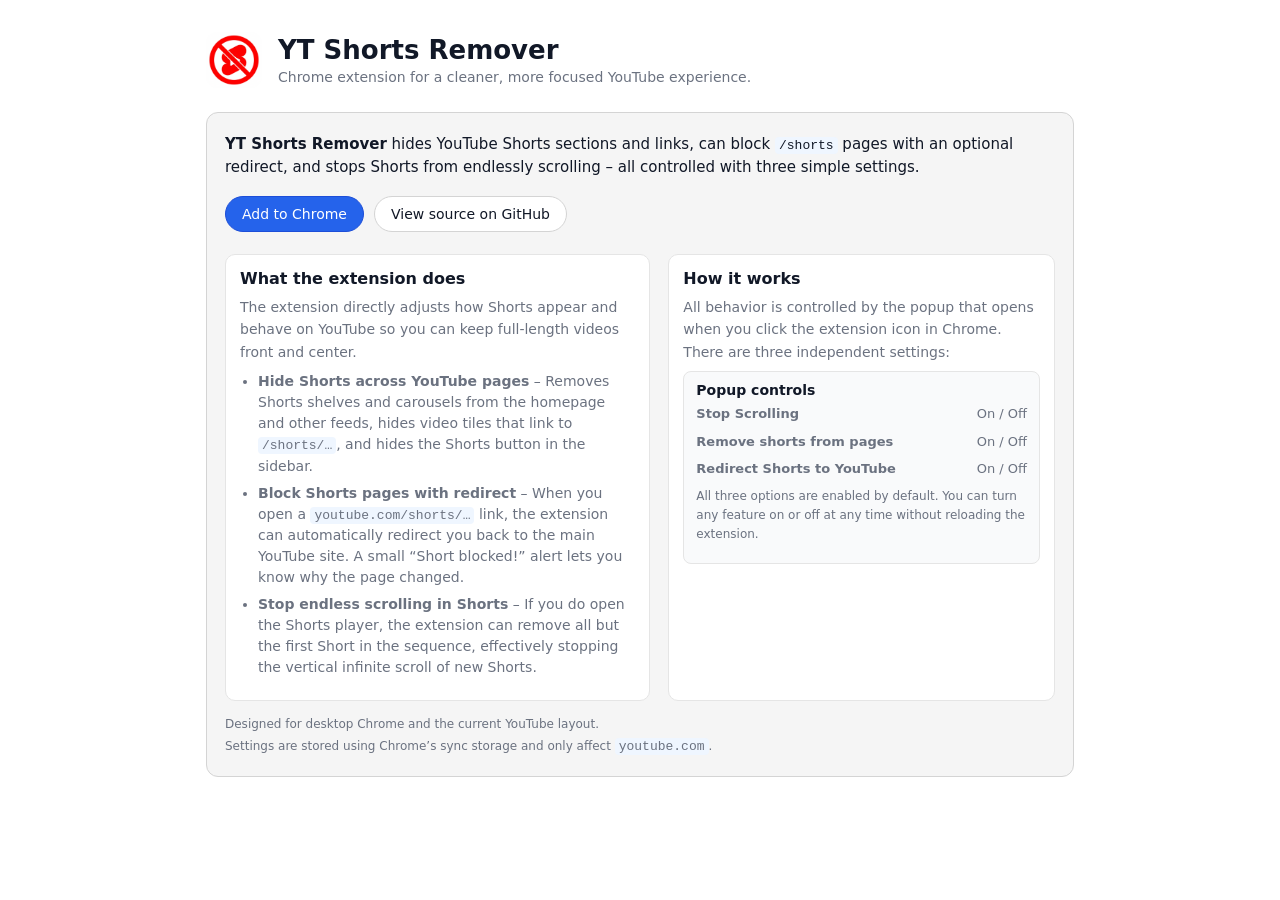
==== index.html @ ebc8b284 "Fix HTML encoding issues in index.html" ====
<!DOCTYPE html>
<html lang="en">
<head>
    <meta charset="UTF-8">
    <title>YT Shorts Remover – Official Extension Page</title>
    <meta name="viewport" content="width=device-width, initial-scale=1">
    <meta name="description" content="YT Shorts Remover is a Chrome extension that hides YouTube Shorts sections, blocks /shorts pages, and stops the endless Shorts scroll.">

    <link rel="icon" type="image/png" href="icon.png">

    <style>
        :root {
            --color-bg: #ffffff;
            --color-surface: #f5f5f5;
            --color-border: #d4d4d4;
            --color-border-soft: #e5e5e5;
            --color-text-main: #111827;
            --color-text-muted: #6b7280;
            --color-primary: #2563eb;
            --color-primary-dark: #1d4ed8;
            --color-primary-soft: #eff6ff;
        }

        * {
            box-sizing: border-box;
        }

        body {
            margin: 0;
            padding: 0;
            font-family: system-ui, -apple-system, BlinkMacSystemFont, "Segoe UI", sans-serif;
            background-color: var(--color-bg);
            color: var(--color-text-main);
        }

        .page {
            max-width: 900px;
            margin: 0 auto;
            padding: 32px 16px 40px;
        }

        header {
            display: flex;
            align-items: center;
            gap: 16px;
            margin-bottom: 24px;
        }

        header img {
            width: 56px;
            height: 56px;
            border-radius: 12px;
        }

        header h1 {
            margin: 0 0 4px;
            font-size: 26px;
            font-weight: 600;
        }

        header p {
            margin: 0;
            color: var(--color-text-muted);
            font-size: 14px;
        }

        main {
            background-color: var(--color-surface);
            border: 1px solid var(--color-border);
            border-radius: 12px;
            padding: 20px 18px 22px;
        }

        .intro {
            margin-bottom: 18px;
        }

        .intro p {
            margin: 0;
            font-size: 15px;
            line-height: 1.5;
        }

        .actions {
            display: flex;
            flex-wrap: wrap;
            gap: 10px;
            margin: 18px 0 22px;
        }

        .button {
            display: inline-flex;
            align-items: center;
            justify-content: center;
            gap: 6px;
            padding: 9px 16px;
            border-radius: 999px;
            border: 1px solid transparent;
            font-size: 14px;
            text-decoration: none;
            cursor: pointer;
        }

        .button-primary {
            background-color: var(--color-primary);
            color: #ffffff;
            border-color: var(--color-primary-dark);
        }

        .button-primary:hover {
            background-color: var(--color-primary-dark);
        }

        .button-secondary {
            background-color: #ffffff;
            color: var(--color-text-main);
            border-color: var(--color-border);
        }

        .button-secondary:hover {
            background-color: #f9fafb;
        }

        .button-subtext {
            font-size: 11px;
            color: var(--color-text-muted);
        }

        .sections {
            display: grid;
            grid-template-columns: minmax(0, 2.2fr) minmax(0, 2fr);
            gap: 18px;
        }

        @media (max-width: 800px) {
            .sections {
                grid-template-columns: minmax(0, 1fr);
            }
        }

        section {
            background-color: #ffffff;
            border-radius: 10px;
            border: 1px solid var(--color-border-soft);
            padding: 14px 14px 16px;
        }

        section h2 {
            margin: 0 0 8px;
            font-size: 16px;
            font-weight: 600;
        }

        section p {
            margin: 0 0 8px;
            font-size: 14px;
            line-height: 1.6;
            color: var(--color-text-muted);
        }

        ul {
            margin: 0;
            padding-left: 18px;
        }

        li {
            font-size: 14px;
            line-height: 1.5;
            color: var(--color-text-muted);
            margin-bottom: 6px;
        }

        code {
            font-family: ui-monospace, SFMono-Regular, Menlo, Monaco, Consolas, "Liberation Mono", "Courier New", monospace;
            font-size: 13px;
            background-color: var(--color-primary-soft);
            padding: 1px 4px;
            border-radius: 4px;
        }

        .panel {
            border-radius: 8px;
            border: 1px solid var(--color-border-soft);
            padding: 10px 12px 11px;
            background-color: #f9fafb;
        }

        .panel h3 {
            margin: 0 0 6px;
            font-size: 14px;
            font-weight: 600;
        }

        .toggle-list {
            list-style: none;
            padding: 0;
            margin: 0;
        }

        .toggle-item {
            display: flex;
            justify-content: space-between;
            align-items: center;
            margin-bottom: 8px;
            font-size: 13px;
        }

        .toggle-label {
            margin-right: 8px;
        }

        .toggle-note {
            font-size: 12px;
            color: var(--color-text-muted);
            margin-top: 6px;
        }

        .footer {
            margin-top: 16px;
            font-size: 12px;
            color: var(--color-text-muted);
            display: flex;
            flex-wrap: wrap;
            gap: 8px;
            justify-content: space-between;
        }

        @media (max-width: 600px) {
            header {
                align-items: flex-start;
            }

            .footer {
                flex-direction: column;
                align-items: flex-start;
            }
        }
    </style>
</head>
<body>
    <div class="page">
        <header>
            <img src="icon.png" alt="YT Shorts Remover icon">
            <div>
                <h1>YT Shorts Remover</h1>
                <p>Chrome extension for a cleaner, more focused YouTube experience.</p>
            </div>
        </header>

        <main>
            <div class="intro">
                <p>
                    <strong>YT Shorts Remover</strong> hides YouTube Shorts sections and links, can block
                    <code>/shorts</code> pages with an optional redirect, and stops Shorts from endlessly scrolling – all
                    controlled with three simple settings.
                </p>
            </div>

            <div class="actions">
                <!-- Replace these href values with your actual URLs before publishing -->
                <a class="button button-primary" href="YOUR_CHROME_WEB_STORE_URL_HERE" target="_blank" rel="noopener noreferrer">
                    <span>Add to Chrome</span>
                </a>
                <a class="button button-secondary" href="https://github.com/OllieOlzu/Youtube-Shorts-Remover" target="_blank" rel="noopener noreferrer">
                    <span>View source on GitHub</span>
                </a>
            </div>

            <div class="sections">
                <section aria-labelledby="section-overview">
                    <h2 id="section-overview">What the extension does</h2>
                    <p>
                        The extension directly adjusts how Shorts appear and behave on YouTube so you can keep full‑length
                        videos front and center.
                    </p>
                    <ul>
                        <li>
                            <strong>Hide Shorts across YouTube pages</strong> – Removes Shorts shelves and carousels from
                            the homepage and other feeds, hides video tiles that link to <code>/shorts/…</code>, and
                            hides the Shorts button in the sidebar.
                        </li>
                        <li>
                            <strong>Block Shorts pages with redirect</strong> – When you open a
                            <code>youtube.com/shorts/…</code> link, the extension can automatically redirect you back to
                            the main YouTube site. A small “Short blocked!” alert lets you know why the page changed.
                        </li>
                        <li>
                            <strong>Stop endless scrolling in Shorts</strong> – If you do open the Shorts player, the
                            extension can remove all but the first Short in the sequence, effectively stopping the
                            vertical infinite scroll of new Shorts.
                        </li>
                    </ul>
                </section>

                <section aria-labelledby="section-controls">
                    <h2 id="section-controls">How it works</h2>
                    <p>
                        All behavior is controlled by the popup that opens when you click the extension icon in Chrome.
                        There are three independent settings:
                    </p>

                    <div class="panel">
                        <h3>Popup controls</h3>
                        <ul class="toggle-list">
                            <li class="toggle-item">
                                <span class="toggle-label"><strong>Stop Scrolling</strong></span>
                                <span>On / Off</span>
                            </li>
                            <li class="toggle-item">
                                <span class="toggle-label"><strong>Remove shorts from pages</strong></span>
                                <span>On / Off</span>
                            </li>
                            <li class="toggle-item">
                                <span class="toggle-label"><strong>Redirect Shorts to YouTube</strong></span>
                                <span>On / Off</span>
                            </li>
                        </ul>
                        <p class="toggle-note">
                            All three options are enabled by default. You can turn any feature on or off at any time
                            without reloading the extension.
                        </p>
                    </div>
                </section>
            </div>

            <div class="footer">
                <span>Designed for desktop Chrome and the current YouTube layout.</span>
                <span>Settings are stored using Chrome’s sync storage and only affect <code>youtube.com</code>.</span>
            </div>
        </main>
    </div>
</body>
</html>
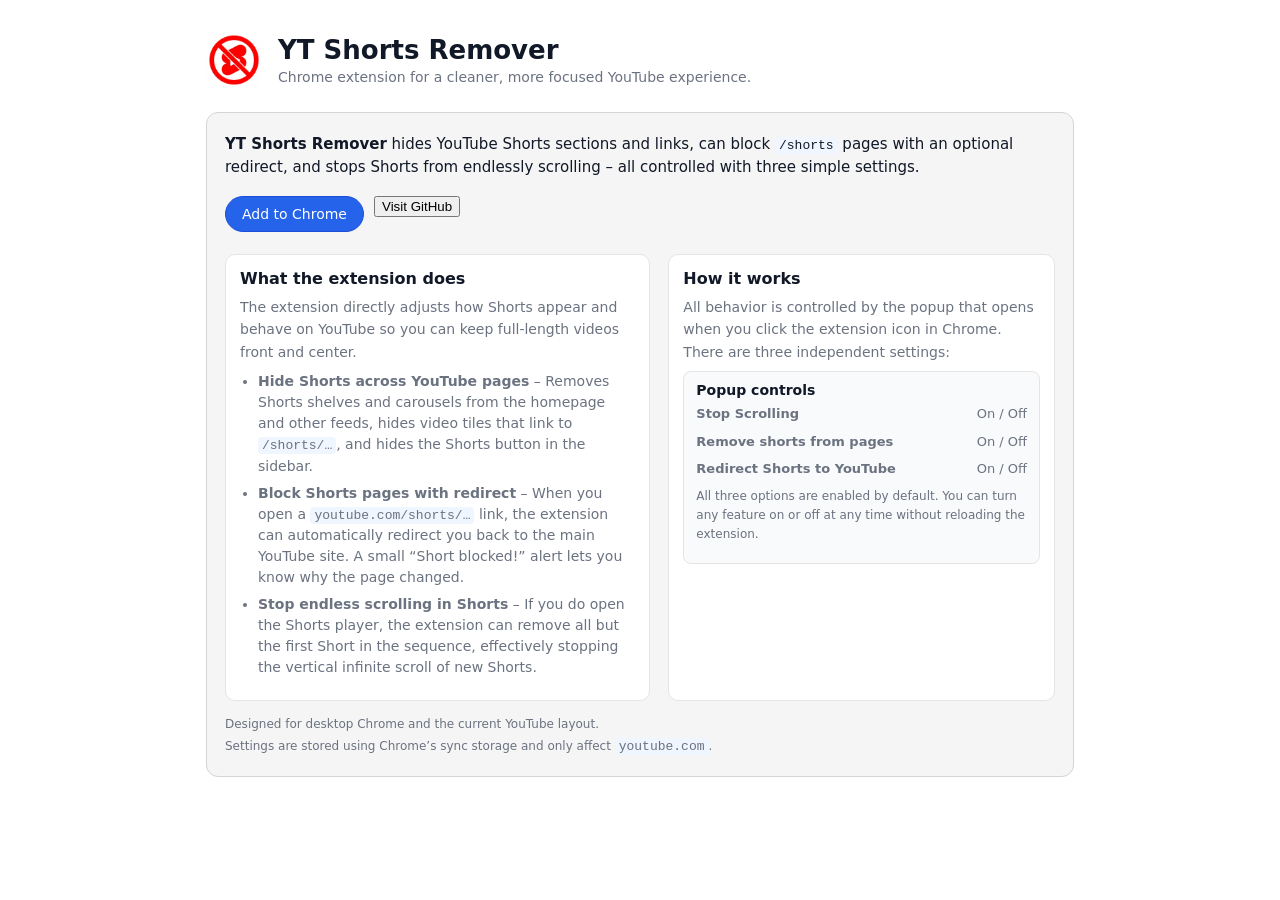
==== commit b212710e: "Fix HTML formatting and update content structure" ====
--- a/index.html
+++ b/index.html
@@ -261,8 +261,8 @@
                 <a class="button button-primary" href="YOUR_CHROME_WEB_STORE_URL_HERE" target="_blank" rel="noopener noreferrer">
                     <span>Add to Chrome</span>
                 </a>
-                <a class="button button-secondary" href="https://github.com/OllieOlzu/Youtube-Shorts-Remover" target="_blank" rel="noopener noreferrer">
-                    <span>View source on GitHub</span>
+                <a href="https://github.com/OllieOlzu/Youtube-Shorts-Remover" target="_blank">
+                    <button>Visit GitHub </button>
                 </a>
             </div>
 
@@ -333,3 +333,4 @@
 </html>
 
 
+
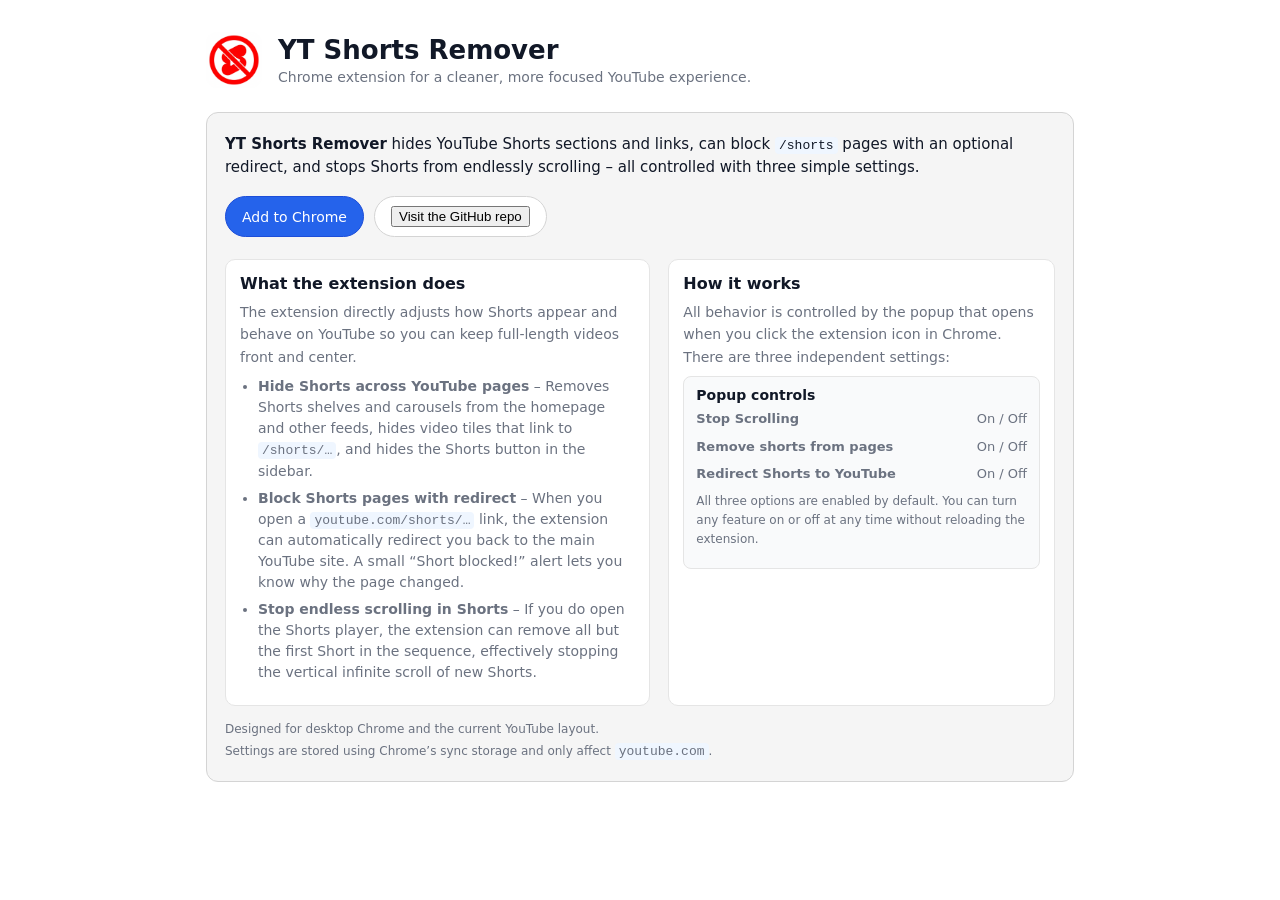
==== commit 818b343e: "Update index.html" ====
--- a/index.html
+++ b/index.html
@@ -257,12 +257,11 @@
             </div>
 
             <div class="actions">
-                <!-- Replace these href values with your actual URLs before publishing -->
-                <a class="button button-primary" href="YOUR_CHROME_WEB_STORE_URL_HERE" target="_blank" rel="noopener noreferrer">
+                <a class="button button-primary" href="https://chrome.google.com/webstore" target="_blank" rel="noopener noreferrer">
                     <span>Add to Chrome</span>
                 </a>
-                <a href="https://github.com/OllieOlzu/Youtube-Shorts-Remover" target="_blank">
-                    <button>Visit GitHub </button>
+                <a class="button button-secondary" href="https://github.com/OllieOlzu/Youtube-Shorts-Remover" target="_blank" rel="noopener noreferrer">
+                    <button>Visit the GitHub repo</button>
                 </a>
             </div>
 
@@ -334,3 +333,4 @@
 
 
 
+
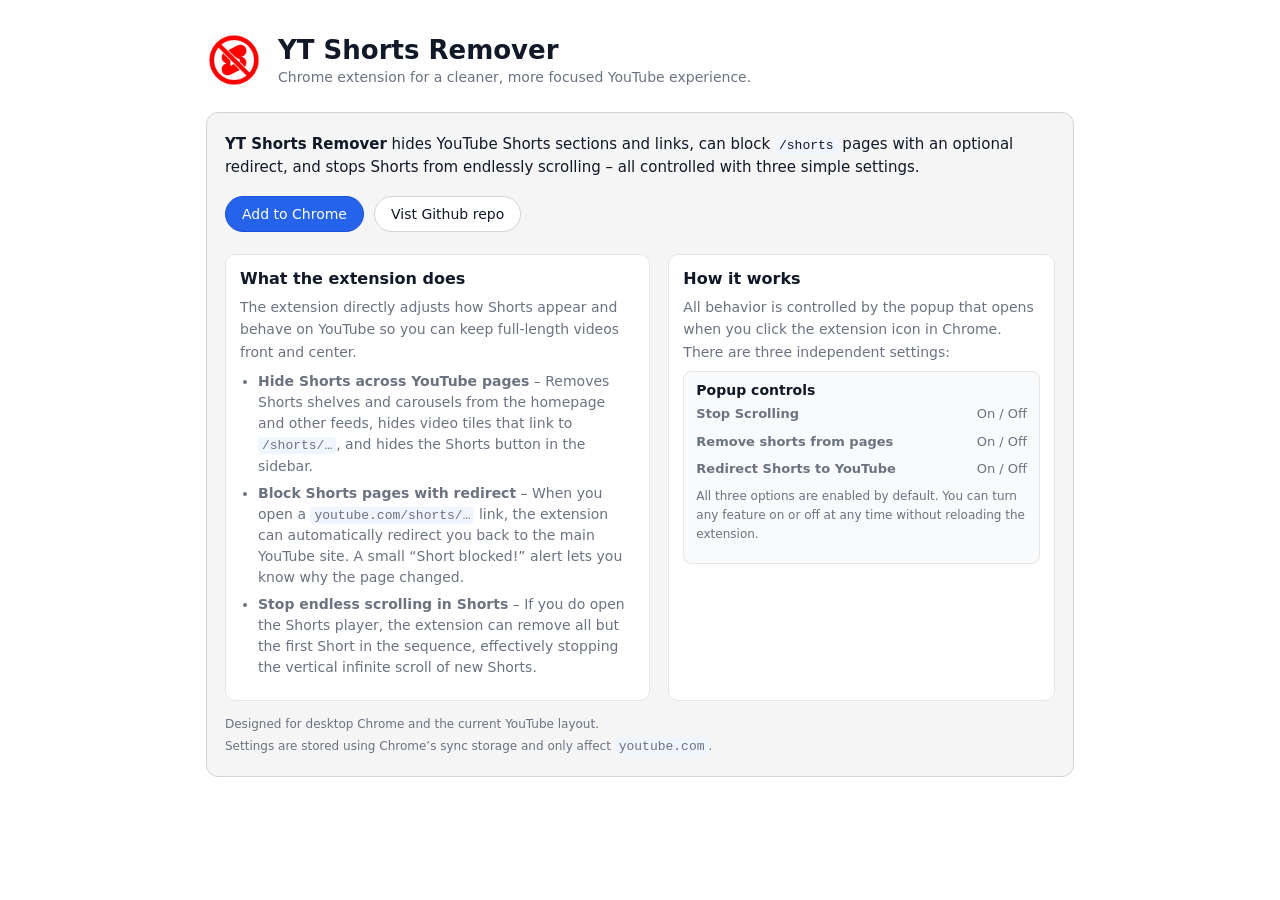
==== commit dd49cdf6: "Fix HTML encoding issues in index.html" ====
--- a/index.html
+++ b/index.html
@@ -261,7 +261,7 @@
                     <span>Add to Chrome</span>
                 </a>
                 <a class="button button-secondary" href="https://github.com/OllieOlzu/Youtube-Shorts-Remover" target="_blank" rel="noopener noreferrer">
-                    <button>Visit the GitHub repo</button>
+                    <span>Vist Github repo</span>
                 </a>
             </div>
 
@@ -334,3 +334,4 @@
 
 
 
+
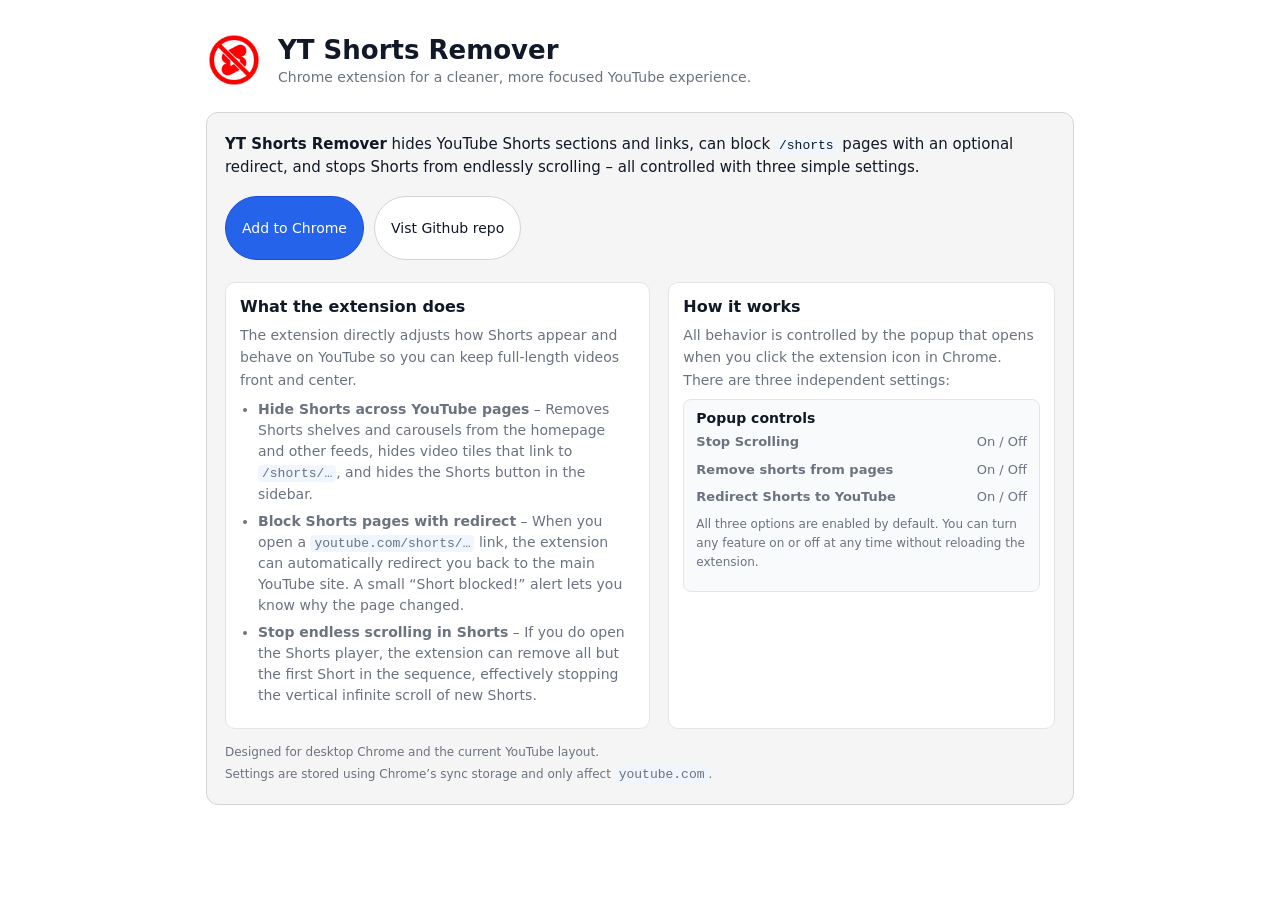
==== commit 2c2ca373: "Fix HTML encoding issues in index.html" ====
--- a/index.html
+++ b/index.html
@@ -261,7 +261,7 @@
                     <span>Add to Chrome</span>
                 </a>
                 <a class="button button-secondary" href="https://github.com/OllieOlzu/Youtube-Shorts-Remover" target="_blank" rel="noopener noreferrer">
-                    <span>Vist Github repo</span>
+                    <p>Vist Github repo</p>
                 </a>
             </div>
 
@@ -335,3 +335,4 @@
 
 
 
+
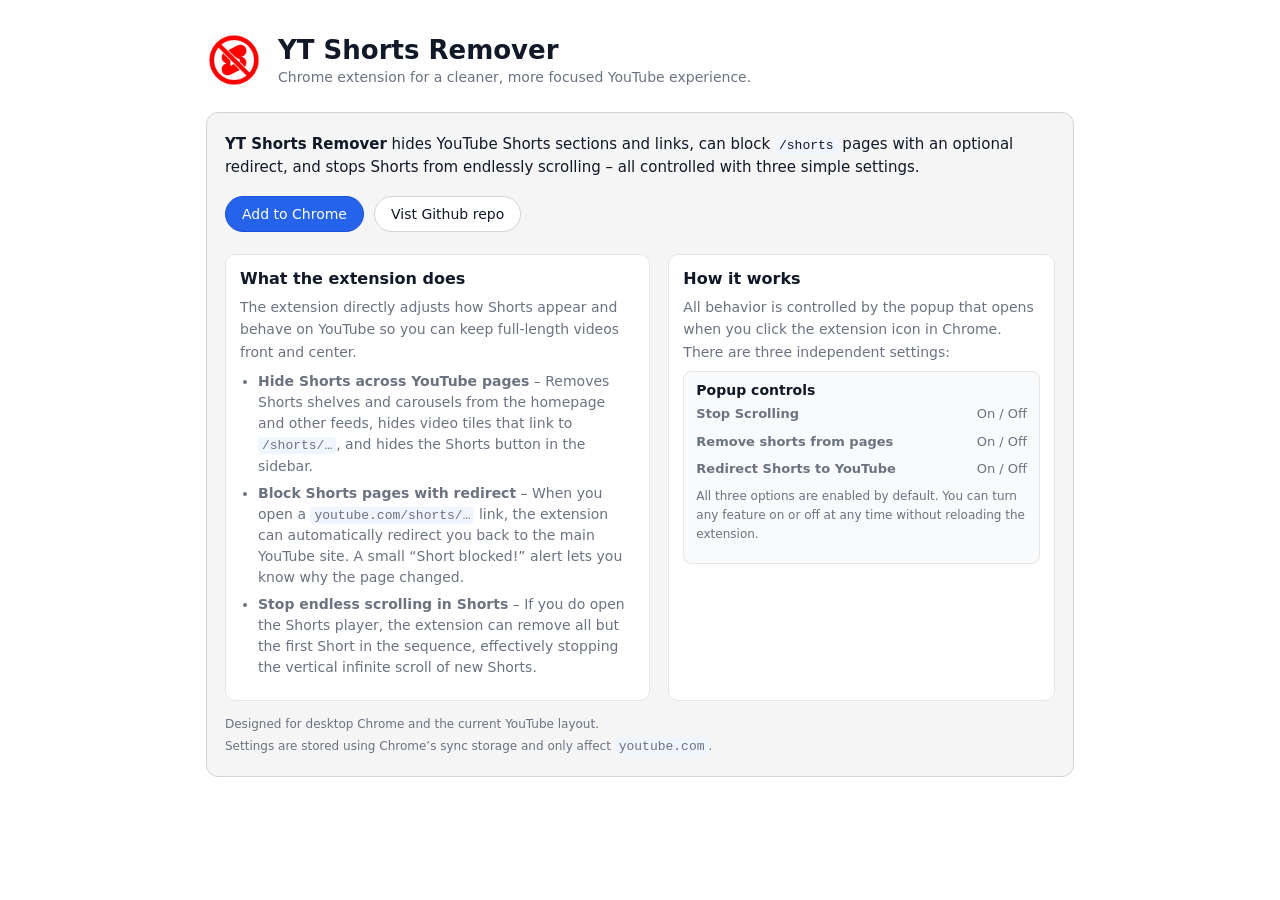
==== commit e2f647e6: "Fix HTML encoding issues in index.html" ====
--- a/index.html
+++ b/index.html
@@ -261,7 +261,7 @@
                     <span>Add to Chrome</span>
                 </a>
                 <a class="button button-secondary" href="https://github.com/OllieOlzu/Youtube-Shorts-Remover" target="_blank" rel="noopener noreferrer">
-                    <p>Vist Github repo</p>
+                    <span>Vist Github repo</span>
                 </a>
             </div>
 
@@ -336,3 +336,4 @@
 
 
 
+
